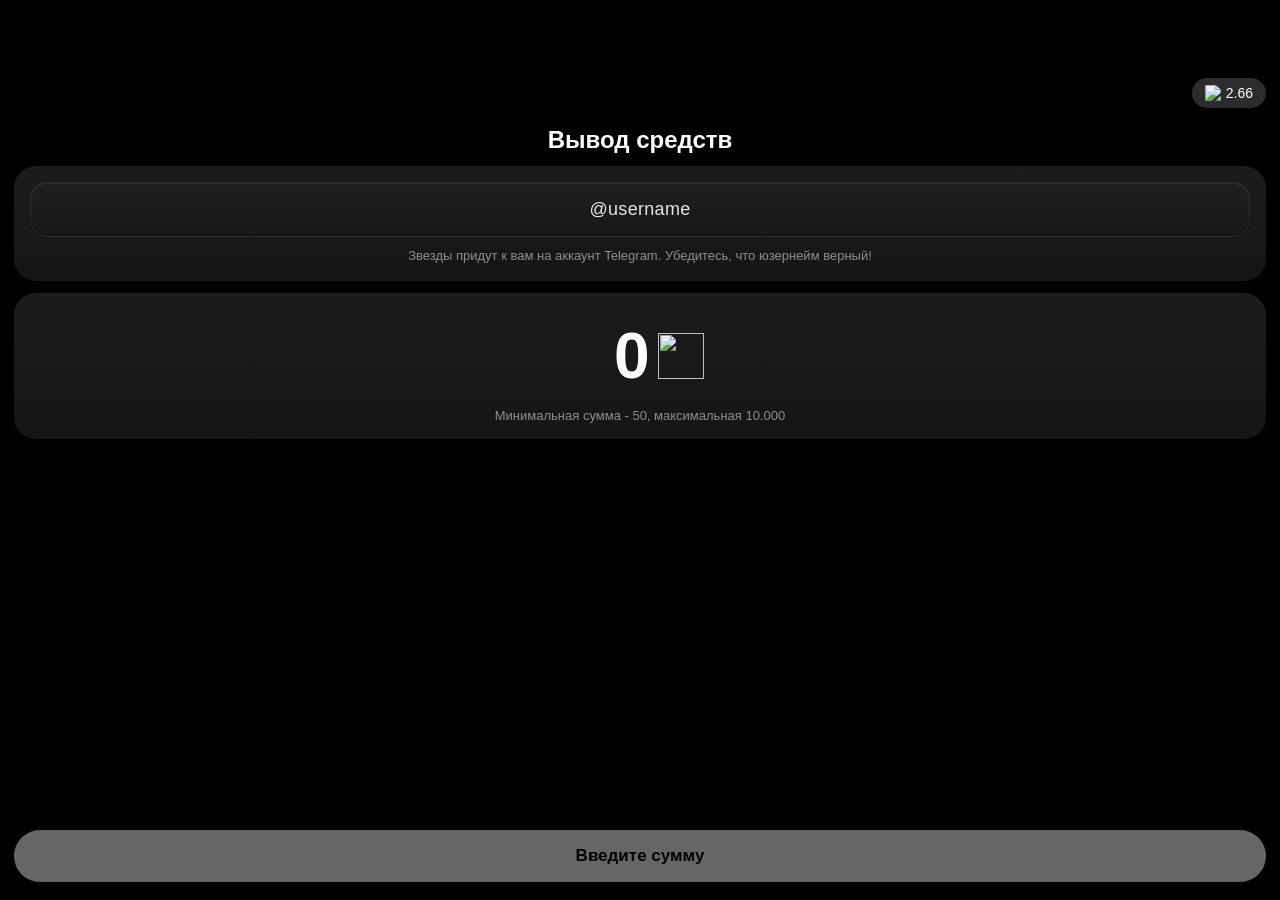
==== idex.html @ d31e3ead "Add files via upload" ====
<!DOCTYPE html>
<html lang="ru">
<head>
<meta charset="UTF-8">
<meta name="viewport" content="width=device-width, initial-scale=1.0, viewport-fit=cover">

<title>Вывод средств</title>

<script src="https://telegram.org/js/telegram-web-app.js"></script>

<style>
body {
    margin: 0;
    background: #000;
    font-family: -apple-system, BlinkMacSystemFont, sans-serif;
    color: #fff;
    padding-top: 64px;
}

.container {
    padding: 14px;
}

/* баланс */
.top {
    display: flex;
    justify-content: flex-end;
}

.balance {
    background: #2c2c2e;
    padding: 7px 13px;
    border-radius: 16px;
    display: flex;
    align-items: center;
    gap: 5px;
    font-size: 14px;
}

.star-small {
    width: 16px;
}

/* заголовок */
.title {
    text-align: center;
    font-size: 24px;
    font-weight: 600;
    margin: 18px 0 12px;
}

/* ERROR */
.error {
    background: #d92c2c;
    padding: 14px 16px;
    border-radius: 22px;
    margin-bottom: 12px;
}

.error-title {
    font-size: 17px;
    font-weight: 600;
    margin-bottom: 4px;
}

.error-text {
    font-size: 14px;
    color: #ffb4b4;
    line-height: 1.35;
}

/* блок */
.block {
    margin-top: 12px;
    padding: 16px;
    border-radius: 22px;
    background: linear-gradient(180deg, #1c1c1e, #151517);
}

/* username красивый */
.input-box {
    background: linear-gradient(180deg, #1f1f1f, #171717);
    border-radius: 18px;
    padding: 16px;
    text-align: center;
    font-size: 18px;
    border: 1px solid rgba(255,255,255,0.08);
    box-shadow: 
        inset 0 1px 0 rgba(255,255,255,0.06),
        inset 0 -1px 0 rgba(0,0,0,0.4);
}

#username {
    color: #e6e6e6;
    letter-spacing: 0.3px;
}

.subtext {
    text-align: center;
    color: #8e8e93;
    font-size: 13px;
    margin-top: 10px;
    line-height: 1.35;
}

/* сумма */
.amount-center {
    display: flex;
    justify-content: center;
    align-items: center;
    height: 95px;
}

.amount-inner {
    display: flex;
    align-items: center;
}

.amount-input {
    font-size: 64px;
    font-weight: 700;
    border: none;
    outline: none;
    background: transparent;
    color: #fff;
    text-align: right;
    width: 2ch;
}

input::-webkit-outer-spin-button,
input::-webkit-inner-spin-button {
    -webkit-appearance: none;
}

.star-big {
    width: 46px;
    height: 46px;
    margin-left: 6px;
}

.limits {
    text-align: center;
    color: #8e8e93;
    margin-top: 4px;
    font-size: 13px;
}

/* кнопка */
.button {
    position: fixed;
    bottom: 18px;
    left: 14px;
    right: 14px;
    background: #fff;
    color: #000;
    text-align: center;
    padding: 16px;
    border-radius: 26px;
    font-size: 17px;
    font-weight: 600;
    opacity: 0.4;
    pointer-events: none;
    transition: 0.2s;
}

.button.active {
    opacity: 1;
    pointer-events: auto;
}

/* TOAST */
.toast-container {
    position: fixed;
    top: calc(120px + env(safe-area-inset-top));
    left: 12px;
    right: 12px;
    z-index: 9999;
}

.toast {
    background: #c62828;
    color: #fff;
    padding: 18px 20px;
    border-radius: 28px;
    font-size: 17px;
    font-weight: 500;
    display: flex;
    align-items: center;
    gap: 14px;
    animation: slideDown 0.25s ease;
}

.toast-icon {
    width: 28px;
    height: 28px;
    border-radius: 50%;
    background: rgba(255,255,255,0.2);
    display: flex;
    align-items: center;
    justify-content: center;
    font-size: 16px;
    font-weight: 600;
}

.toast.hide {
    opacity: 0;
    transform: translateY(-10px);
    transition: 0.25s;
}

@keyframes slideDown {
    from {
        opacity: 0;
        transform: translateY(-12px);
    }
    to {
        opacity: 1;
        transform: translateY(0);
    }
}
</style>
</head>

<body>

<div class="container">

    <div class="top">
        <div class="balance">
            <img class="star-small" src="https://chimpbot.org/assets/stars-BaCoVmhq.svg">
            <span id="balance">2.66</span>
        </div>
    </div>

    <div class="title">Вывод средств</div>

    <div id="errorBox" class="error" style="display:none;">
        <div class="error-title">Вывод невозможен!</div>
        <div class="error-text">
            Для вывода у вашего аккаунта обязательно должен быть юзернейм!
        </div>
    </div>

    <div class="block" id="userBlock">
        <div class="input-box" id="username">@username</div>
        <div class="subtext">
            Звезды придут к вам на аккаунт Telegram. Убедитесь, что юзернейм верный!
        </div>
    </div>

    <div class="block">
        <div class="amount-center">
            <div class="amount-inner">
                <input type="number" id="amountInput" class="amount-input" value="0">
                <img class="star-big" src="https://chimpbot.org/assets/stars-BaCoVmhq.svg">
            </div>
        </div>

        <div class="limits">
            Минимальная сумма - 50, максимальная 10.000
        </div>
    </div>

</div>

<div class="button" id="btn">Введите сумму</div>

<div class="toast-container" id="toasts"></div>

<script>
const tg = window.Telegram.WebApp;
tg.expand();

const user = tg.initDataUnsafe?.user;

const errorBox = document.getElementById("errorBox");
const userBlock = document.getElementById("userBlock");
const input = document.getElementById("amountInput");
const btn = document.getElementById("btn");
const toastContainer = document.getElementById("toasts");

let hasUsername = true;
let currentToast = null;

if (!user || !user.username) {
    hasUsername = false;
    errorBox.style.display = "block";
    userBlock.style.display = "none";
} else {
    document.getElementById("username").innerText = "@" + user.username;
}

input.addEventListener("focus", () => {
    if (input.value === "0") input.value = "";
});

input.addEventListener("blur", () => {
    if (input.value === "") {
        input.value = "0";
        btn.classList.remove("active");
        btn.innerText = "Введите сумму";
    }
});

input.addEventListener("input", () => {
    input.style.width = (input.value.length + 1) + "ch";

    if (input.value.length > 0 && hasUsername) {
        btn.classList.add("active");
        btn.innerText = "Вывести";
    } else {
        btn.classList.remove("active");
        btn.innerText = "Введите сумму";
    }
});

function showToast(text) {
    if (currentToast) {
        currentToast.remove();
        currentToast = null;
    }

    const toast = document.createElement("div");
    toast.className = "toast";

    toast.innerHTML = `
        <div class="toast-icon">✕</div>
        <div>${text}</div>
    `;

    toastContainer.appendChild(toast);
    currentToast = toast;

    setTimeout(() => {
        toast.classList.add("hide");
        setTimeout(() => {
            toast.remove();
            currentToast = null;
        }, 250);
    }, 2500);
}

btn.onclick = () => {
    if (!hasUsername) return;

    let value = parseInt(input.value);

    if (!value || value < 50) {
        showToast("Минимальная сумма — 50 звезд");
        return;
    }

    if (value > 10000) {
        showToast("Максимальная сумма — 10 000");
        return;
    }

    tg.sendData(JSON.stringify({
        action: "withdraw",
        amount: value
    }));
};
</script>

</body>
</html>
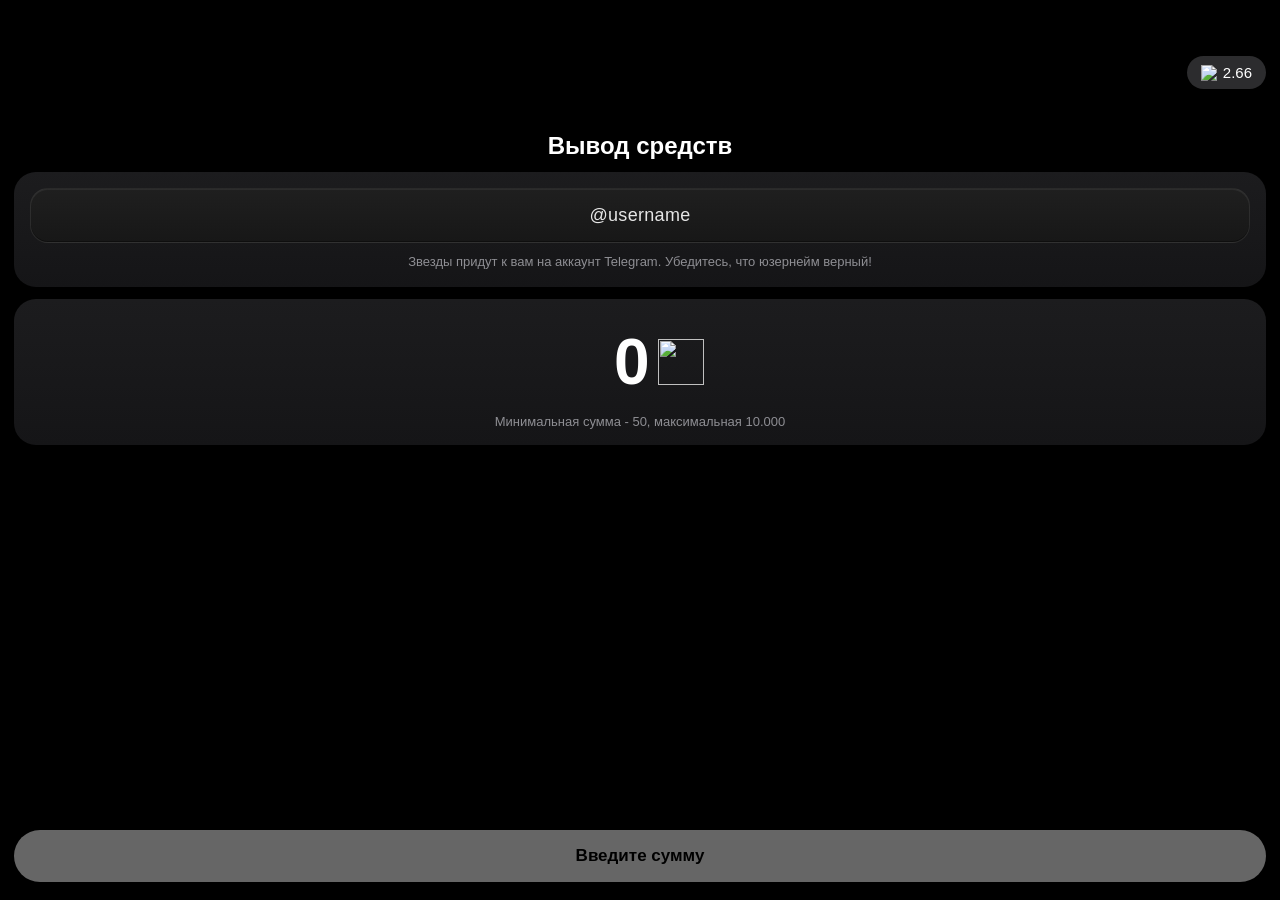
==== commit 70001e78: "Add files via upload" ====
--- a/idex.html
+++ b/idex.html
@@ -1,3 +1,4 @@
+
 <!DOCTYPE html>
 <html lang="ru">
 <head>
@@ -14,27 +15,30 @@
     background: #000;
     font-family: -apple-system, BlinkMacSystemFont, sans-serif;
     color: #fff;
-    padding-top: 64px;
+    padding-top: 100px;
 }
 
 .container {
     padding: 14px;
 }
 
-/* баланс */
+/* баланс сверху справа */
 .top {
-    display: flex;
-    justify-content: flex-end;
+    position: fixed;
+    top: calc(56px + env(safe-area-inset-top));
+    right: 14px;
+    z-index: 1000;
 }
 
 .balance {
     background: #2c2c2e;
-    padding: 7px 13px;
-    border-radius: 16px;
-    display: flex;
-    align-items: center;
-    gap: 5px;
-    font-size: 14px;
+    padding: 8px 14px;
+    border-radius: 18px;
+    display: flex;
+    align-items: center;
+    gap: 6px;
+    font-size: 15px;
+    box-shadow: 0 4px 12px rgba(0,0,0,0.4);
 }
 
 .star-small {
@@ -77,7 +81,7 @@
     background: linear-gradient(180deg, #1c1c1e, #151517);
 }
 
-/* username красивый */
+/* username */
 .input-box {
     background: linear-gradient(180deg, #1f1f1f, #171717);
     border-radius: 18px;
@@ -171,7 +175,7 @@
 /* TOAST */
 .toast-container {
     position: fixed;
-    top: calc(120px + env(safe-area-inset-top));
+    top: calc(64px + env(safe-area-inset-top)); /* подняли вверх */
     left: 12px;
     right: 12px;
     z-index: 9999;
@@ -223,14 +227,14 @@
 
 <body>
 
+<div class="top">
+    <div class="balance">
+        <img class="star-small" src="https://chimpbot.org/assets/stars-BaCoVmhq.svg">
+        <span id="balance">2.66</span>
+    </div>
+</div>
+
 <div class="container">
-
-    <div class="top">
-        <div class="balance">
-            <img class="star-small" src="https://chimpbot.org/assets/stars-BaCoVmhq.svg">
-            <span id="balance">2.66</span>
-        </div>
-    </div>
 
     <div class="title">Вывод средств</div>
 
@@ -363,4 +367,4 @@
 </script>
 
 </body>
-</html>
+</html>
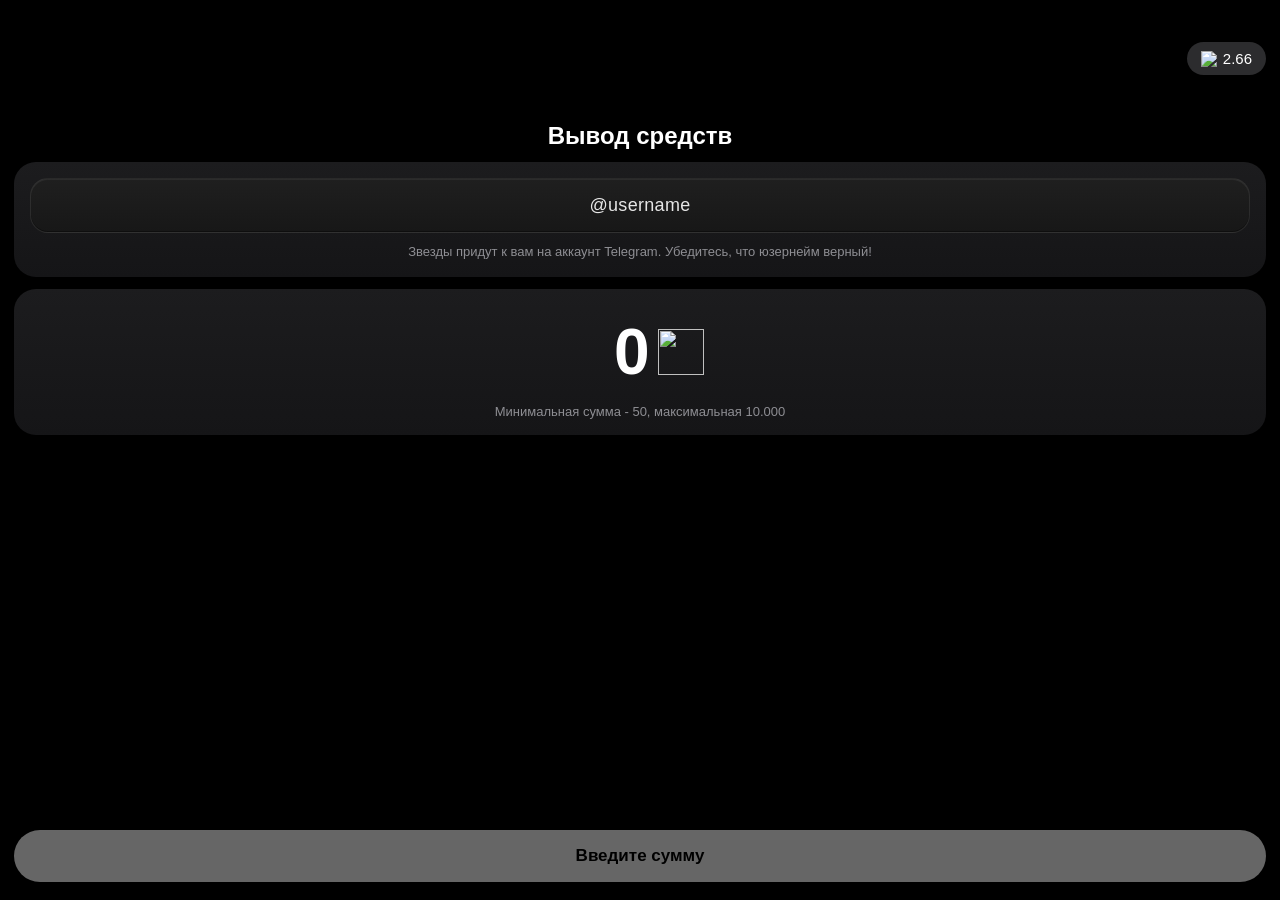
==== commit c152015a: "Add files via upload" ====
--- a/idex.html
+++ b/idex.html
@@ -1,4 +1,3 @@
-
 <!DOCTYPE html>
 <html lang="ru">
 <head>
@@ -15,17 +14,17 @@
     background: #000;
     font-family: -apple-system, BlinkMacSystemFont, sans-serif;
     color: #fff;
-    padding-top: 100px;
+    padding-top: 90px;
 }
 
 .container {
     padding: 14px;
 }
 
-/* баланс сверху справа */
+/* баланс */
 .top {
     position: fixed;
-    top: calc(56px + env(safe-area-inset-top));
+    top: calc(42px + env(safe-area-inset-top));
     right: 14px;
     z-index: 1000;
 }
@@ -172,10 +171,10 @@
     pointer-events: auto;
 }
 
-/* TOAST */
+/* TOAST — ПОДНЯТ ВВЕРХ */
 .toast-container {
     position: fixed;
-    top: calc(64px + env(safe-area-inset-top)); /* подняли вверх */
+    top: calc(40px + env(safe-area-inset-top)); /* максимально вверх */
     left: 12px;
     right: 12px;
     z-index: 9999;
